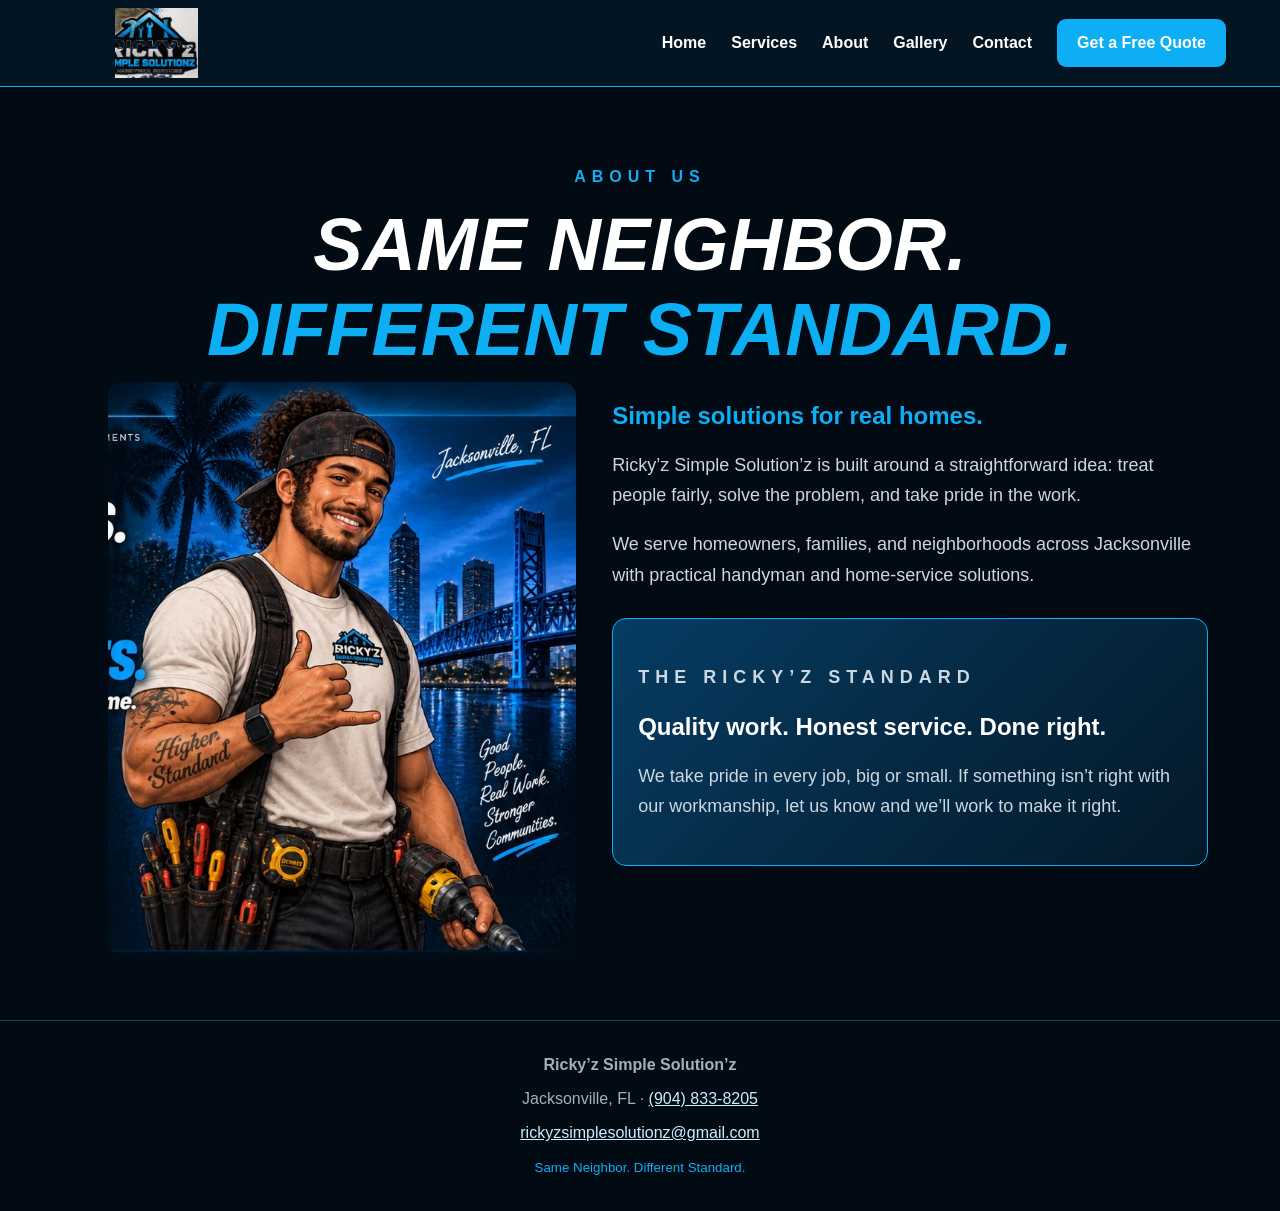
==== about.html @ 9a0c66f5 "Add files via upload" ====
<!doctype html><html lang="en"><head><meta charset="utf-8"><meta name="viewport" content="width=device-width,initial-scale=1"><title>About | Ricky’z Simple Solution’z</title><link rel="stylesheet" href="styles.css"></head><body><header>
<a class="brand" href="index.html"><img src="approved-logo.png" alt="Ricky’z Simple Solution’z"></a>
<button class="menu" aria-label="Open menu" aria-expanded="false">☰</button>
<nav><a href="index.html">Home</a><a href="services.html">Services</a><a href="about.html">About</a><a href="gallery.html">Gallery</a><a href="contact.html">Contact</a><a class="navquote" href="contact.html">Get a Free Quote</a></nav>
</header><main class="inner"><p class="eyebrow">ABOUT US</p><h1>SAME NEIGHBOR.<br><em>DIFFERENT STANDARD.</em></h1><div class="aboutgrid"><img src="ricky-jacksonville.jpg" alt="Ricky’z Simple Solution’z"><div><h2>Simple solutions for real homes.</h2><p>Ricky’z Simple Solution’z is built around a straightforward idea: treat people fairly, solve the problem, and take pride in the work.</p><p>We serve homeowners, families, and neighborhoods across Jacksonville with practical handyman and home-service solutions.</p><div class="standard"><p class="eyebrow left">THE RICKY’Z STANDARD</p><h2>Quality work. Honest service. Done right.</h2><p>We take pride in every job, big or small. If something isn’t right with our workmanship, let us know and we’ll work to make it right.</p></div></div></div></main><footer><strong>Ricky’z Simple Solution’z</strong><p>Jacksonville, FL · <a href="tel:+19048338205">(904) 833-8205</a></p><p><a href="mailto:rickyzsimplesolutionz@gmail.com">rickyzsimplesolutionz@gmail.com</a></p><small>Same Neighbor. Different Standard.</small></footer><script src="script.js"></script></body></html>
---- styles.css ----
*{box-sizing:border-box}html{background:#020b13}body{margin:0;background:#020b13;color:#fff;font-family:Arial,Helvetica,sans-serif;overflow-x:hidden}a{color:inherit}header{min-height:86px;display:flex;align-items:center;padding:8px clamp(16px,5vw,54px);background:#031523;border-bottom:1px solid #0daef3;position:sticky;top:0;z-index:50}.brand img{display:block;width:205px;max-height:70px;object-fit:contain}.menu{display:none;margin-left:auto;border:0;background:none;color:#0daef3;font-size:31px}nav{margin-left:auto;display:flex;align-items:center;gap:25px}nav a{text-decoration:none;font-weight:700}.navquote,.primary{background:#0daef3;color:#fff;padding:15px 20px;border-radius:9px;text-decoration:none;font-weight:900}.hero{max-width:1180px;margin:auto;display:grid;grid-template-columns:48% 52%;background:radial-gradient(circle at 78% 35%,#074267,#020b13 67%)}.copy{padding:55px 0 45px 42px}.overline{letter-spacing:3px;font-size:12px}.copy h1{font-size:clamp(52px,6vw,78px);line-height:.88;margin:17px 0;font-style:italic}.copy h1 em,.inner h1 em{color:#0daef3;font-style:italic}.copy h2{font-size:28px;font-style:italic;border-bottom:5px solid #0daef3;display:inline-block;padding-bottom:8px}.copy>p:not(.overline){color:#cbd8e1;font-size:18px;line-height:1.55}.buttons{display:grid;gap:12px;max-width:350px;margin-top:25px}.outline{border:2px solid #fff;padding:15px 20px;border-radius:9px;text-decoration:none;font-weight:900}.ricky{min-height:650px;overflow:hidden}.ricky img{width:100%;height:100%;object-fit:cover;object-position:center}.trust{max-width:1180px;margin:auto;display:grid;grid-template-columns:repeat(4,1fr);border-block:1px solid #0daef3}.trust div{text-align:center;padding:24px;color:#0daef3;border-right:1px solid #35505e;font-size:24px}.trust div:last-child{border:0}.trust b{display:block;color:#fff;font-size:13px;margin-top:8px}.homeintro,.inner{max-width:1120px;margin:auto;padding:65px 28px}.homeintro{text-align:center}.homeintro h2{font-size:42px}.homeintro>p:not(.eyebrow),.lead{color:#cbd8e1;line-height:1.65;font-size:18px}.eyebrow{color:#0daef3;text-align:center;letter-spacing:6px;font-weight:800}.left{text-align:left}.quick{display:flex;justify-content:center;gap:14px;flex-wrap:wrap;margin-top:28px}.quick a{border:1px solid #0daef3;border-radius:9px;padding:16px 20px;text-decoration:none;font-weight:800}.inner>h1{font-size:clamp(48px,7vw,74px);text-align:center;font-style:italic;margin:10px 0}.lead{max-width:760px;margin:0 auto 40px;text-align:center}.service-list{display:grid;gap:20px}.service-list article{display:grid;grid-template-columns:260px 1fr;background:#061b2c;border:1px solid #164d6b;border-radius:14px;overflow:hidden}.service-list img{width:100%;height:190px;object-fit:cover}.service-list article div{padding:25px}.service-list h2{color:#0daef3;margin-top:0}.service-list p{color:#cbd8e1;line-height:1.6}.service-list a{color:#0daef3;font-weight:800}.aboutgrid{display:grid;grid-template-columns:44% 56%;gap:36px;align-items:start}.aboutgrid>img{width:100%;border-radius:14px}.aboutgrid p{color:#cbd8e1;font-size:18px;line-height:1.7}.aboutgrid h2{color:#0daef3}.standard{margin-top:28px;padding:25px;background:linear-gradient(135deg,#063c63,#041827);border:1px solid #0daef3;border-radius:14px}.standard h2{color:#fff}.center{text-align:center}.placeholder{margin:30px auto 40px;max-width:760px;min-height:280px;display:grid;place-content:center;border:2px dashed #15577a;border-radius:14px;color:#0daef3;font-size:30px;font-weight:900}.placeholder span{color:#aebfca;font-size:16px;font-weight:400;margin-top:10px}.contactbox{display:grid;gap:14px;max-width:540px;margin:30px auto}.contactbox a{padding:19px;background:#061b2c;border:1px solid #0daef3;border-radius:10px;text-decoration:none;font-weight:900;font-size:18px}footer{text-align:center;padding:35px 20px;border-top:1px solid #17445c;color:#9fb2bf}footer a{color:#ccefff}footer small{color:#0daef3}
@media(max-width:760px){header{min-height:76px;padding:7px 15px}.brand img{width:165px;max-height:60px}.menu{display:block}nav{display:none;position:absolute;top:76px;left:0;right:0;margin:0;padding:12px 18px 20px;background:#031523;flex-direction:column;align-items:stretch;gap:0}nav.open{display:flex}nav a{padding:14px 8px;border-bottom:1px solid #153b50}.navquote{text-align:center;margin-top:10px}.hero{display:flex;flex-direction:column}.copy{padding:38px 20px 20px}.overline{font-size:11px;letter-spacing:2px}.copy h1{font-size:clamp(48px,14vw,66px)}.copy h2{font-size:24px}.copy>p:not(.overline){font-size:16px}.buttons{max-width:none}.ricky{min-height:0;height:500px}.ricky img{object-position:55% center}.trust{grid-template-columns:1fr 1fr}.trust div:nth-child(2){border-right:0}.trust div{border-bottom:1px solid #35505e}.homeintro,.inner{padding:48px 18px}.homeintro h2{font-size:34px}.eyebrow{letter-spacing:4px}.service-list article{grid-template-columns:1fr}.service-list img{height:190px}.service-list article div{padding:20px}.aboutgrid{grid-template-columns:1fr}.aboutgrid>img{max-height:470px;object-fit:cover;object-position:55% center}.inner>h1{font-size:clamp(43px,12vw,60px)}}
.portfolio-section{margin:48px 0 70px;text-align:left}.portfolio-copy{max-width:820px;margin:0 0 24px}.portfolio-copy>span{color:#0daef3;font-weight:900;letter-spacing:3px;font-size:12px}.portfolio-copy h2{font-size:clamp(30px,5vw,46px);margin:8px 0 10px}.portfolio-copy p{color:#cbd8e1;line-height:1.65;font-size:17px}.gallery-grid{display:grid;grid-template-columns:repeat(3,1fr);gap:16px}.gallery-grid figure{margin:0;background:#061b2c;border:1px solid #164d6b;border-radius:14px;overflow:hidden}.gallery-grid img{width:100%;height:320px;object-fit:cover;display:block}.gallery-grid figcaption{padding:14px 16px;color:#e9f6fd;font-weight:800}.tags{display:flex;flex-wrap:wrap;gap:9px;margin-top:18px}.tags b{border:1px solid #0daef3;color:#ccefff;border-radius:999px;padding:8px 12px;font-size:12px}.gallery-cta{text-align:center;margin:65px auto 20px;padding:36px 22px;background:linear-gradient(135deg,#063c63,#041827);border:1px solid #0daef3;border-radius:14px}.gallery-cta h2{font-size:30px;margin-top:0}.gallery-cta p{color:#cbd8e1;margin-bottom:28px}@media(max-width:760px){.gallery-grid{grid-template-columns:1fr 1fr;gap:10px}.gallery-grid img{height:220px}.gallery-grid figcaption{font-size:13px;padding:11px}.portfolio-section{margin:36px 0 55px}}@media(max-width:430px){.gallery-grid{grid-template-columns:1fr}.gallery-grid img{height:290px}}
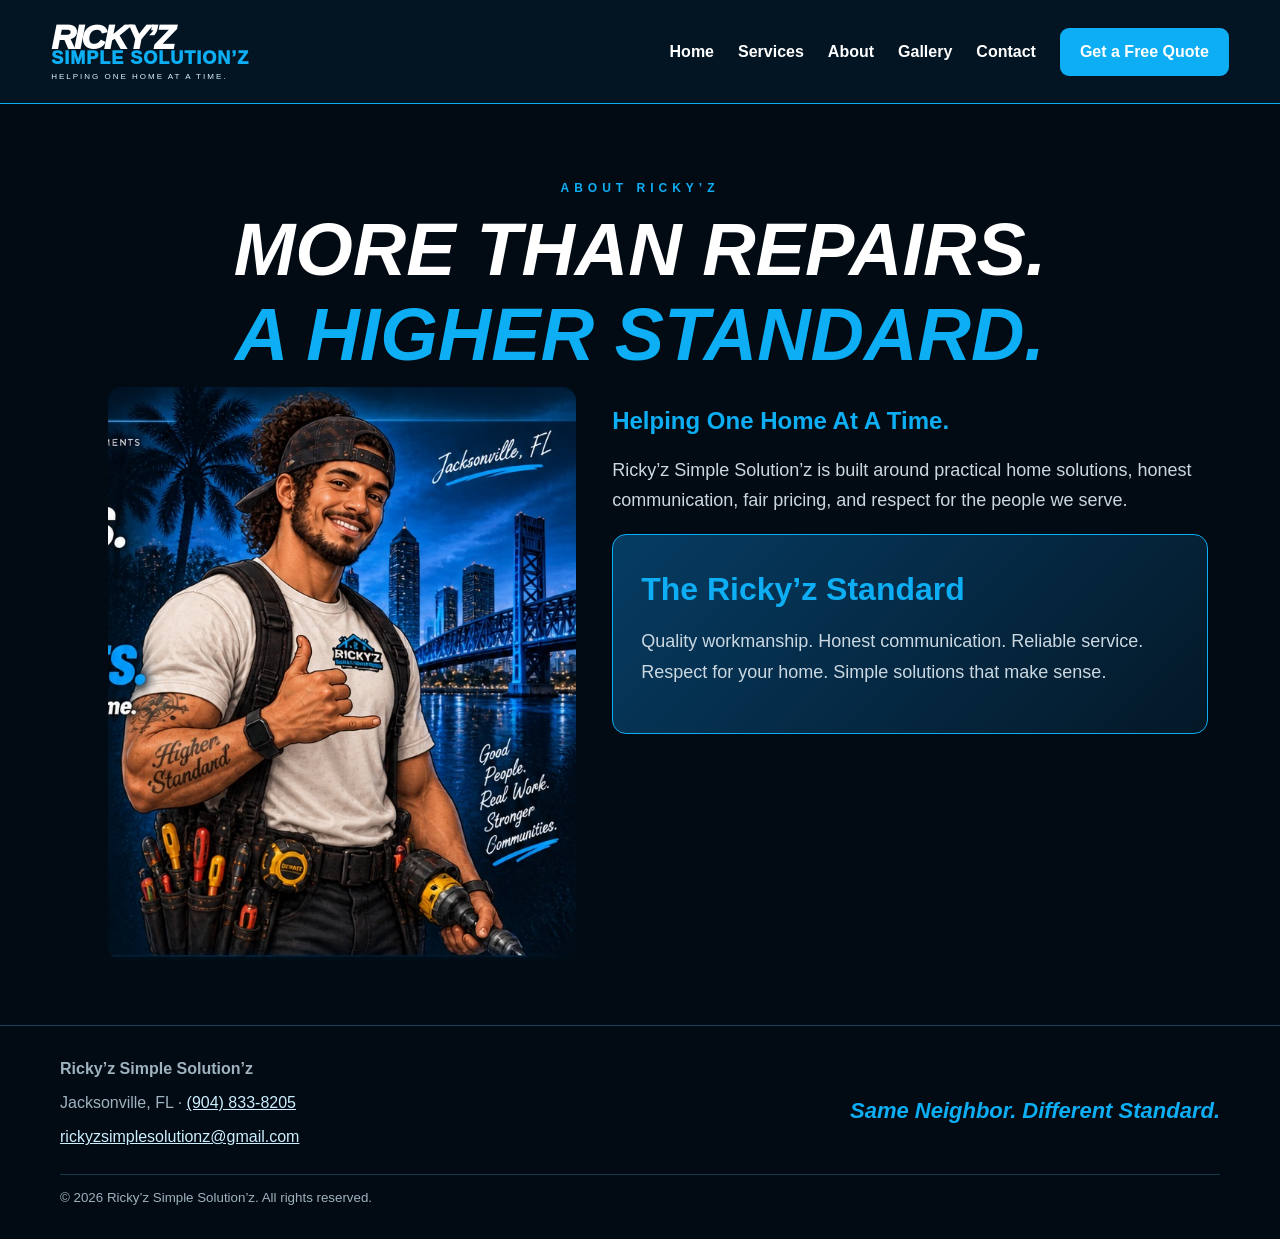
==== commit c0c87d9c: "Add files via upload" ====
--- a/about.html
+++ b/about.html
@@ -1,5 +1,17 @@
-<!doctype html><html lang="en"><head><meta charset="utf-8"><meta name="viewport" content="width=device-width,initial-scale=1"><title>About | Ricky’z Simple Solution’z</title><link rel="stylesheet" href="styles.css"></head><body><header>
-<a class="brand" href="index.html"><img src="approved-logo.png" alt="Ricky’z Simple Solution’z"></a>
-<button class="menu" aria-label="Open menu" aria-expanded="false">☰</button>
-<nav><a href="index.html">Home</a><a href="services.html">Services</a><a href="about.html">About</a><a href="gallery.html">Gallery</a><a href="contact.html">Contact</a><a class="navquote" href="contact.html">Get a Free Quote</a></nav>
-</header><main class="inner"><p class="eyebrow">ABOUT US</p><h1>SAME NEIGHBOR.<br><em>DIFFERENT STANDARD.</em></h1><div class="aboutgrid"><img src="ricky-jacksonville.jpg" alt="Ricky’z Simple Solution’z"><div><h2>Simple solutions for real homes.</h2><p>Ricky’z Simple Solution’z is built around a straightforward idea: treat people fairly, solve the problem, and take pride in the work.</p><p>We serve homeowners, families, and neighborhoods across Jacksonville with practical handyman and home-service solutions.</p><div class="standard"><p class="eyebrow left">THE RICKY’Z STANDARD</p><h2>Quality work. Honest service. Done right.</h2><p>We take pride in every job, big or small. If something isn’t right with our workmanship, let us know and we’ll work to make it right.</p></div></div></div></main><footer><strong>Ricky’z Simple Solution’z</strong><p>Jacksonville, FL · <a href="tel:+19048338205">(904) 833-8205</a></p><p><a href="mailto:rickyzsimplesolutionz@gmail.com">rickyzsimplesolutionz@gmail.com</a></p><small>Same Neighbor. Different Standard.</small></footer><script src="script.js"></script></body></html>+<!doctype html><html lang="en"><head><meta charset="utf-8">
+<meta name="viewport" content="width=device-width,initial-scale=1,viewport-fit=cover">
+<title>About | Ricky’z Simple Solution’z</title><meta name="description" content="Ricky’z Simple Solution’z — Jacksonville handyman, repair, painting, improvement and home support services.">
+<link rel="stylesheet" href="styles.css"></head><body><header><a class="brand" href="index.html" aria-label="Ricky’z Simple Solution’z home">
+<span class="brand-main">RICKY’Z</span><span class="brand-sub">SIMPLE SOLUTION’Z</span>
+<span class="brand-tag">HELPING ONE HOME AT A TIME.</span></a><button class="menu" aria-label="Open menu" aria-expanded="false">☰</button>
+<nav><a href="index.html">Home</a><a href="services.html">Services</a><a href="about.html">About</a>
+<a href="gallery.html">Gallery</a><a href="contact.html">Contact</a>
+<a class="navquote" href="contact.html#quote">Get a Free Quote</a></nav></header>
+<main><section class="inner"><p class="eyebrow">ABOUT RICKY’Z</p><h1>MORE THAN REPAIRS.<br><em>A HIGHER STANDARD.</em></h1>
+<div class="aboutgrid"><img src="ricky-jacksonville.jpg" alt="Ricky’z Simple Solution’z">
+<div><h2>Helping One Home At A Time.</h2><p>Ricky’z Simple Solution’z is built around practical home solutions, honest communication, fair pricing, and respect for the people we serve.</p>
+<div class="standard"><h2>The Ricky’z Standard</h2><p>Quality workmanship. Honest communication. Reliable service. Respect for your home. Simple solutions that make sense.</p></div></div></div></section></main><footer><div class="footer-brand"><strong>Ricky’z Simple Solution’z</strong>
+<p>Jacksonville, FL · <a href="tel:+19048338205">(904) 833-8205</a></p>
+<p><a href="mailto:rickyzsimplesolutionz@gmail.com">rickyzsimplesolutionz@gmail.com</a></p></div>
+<div class="footer-motto">Same Neighbor. Different Standard.</div>
+<small>© 2026 Ricky’z Simple Solution’z. All rights reserved.</small></footer><script src="script.js"></script></body></html>
--- a/styles.css
+++ b/styles.css
@@ -1,3 +1,18 @@
-*{box-sizing:border-box}html{background:#020b13}body{margin:0;background:#020b13;color:#fff;font-family:Arial,Helvetica,sans-serif;overflow-x:hidden}a{color:inherit}header{min-height:86px;display:flex;align-items:center;padding:8px clamp(16px,5vw,54px);background:#031523;border-bottom:1px solid #0daef3;position:sticky;top:0;z-index:50}.brand img{display:block;width:205px;max-height:70px;object-fit:contain}.menu{display:none;margin-left:auto;border:0;background:none;color:#0daef3;font-size:31px}nav{margin-left:auto;display:flex;align-items:center;gap:25px}nav a{text-decoration:none;font-weight:700}.navquote,.primary{background:#0daef3;color:#fff;padding:15px 20px;border-radius:9px;text-decoration:none;font-weight:900}.hero{max-width:1180px;margin:auto;display:grid;grid-template-columns:48% 52%;background:radial-gradient(circle at 78% 35%,#074267,#020b13 67%)}.copy{padding:55px 0 45px 42px}.overline{letter-spacing:3px;font-size:12px}.copy h1{font-size:clamp(52px,6vw,78px);line-height:.88;margin:17px 0;font-style:italic}.copy h1 em,.inner h1 em{color:#0daef3;font-style:italic}.copy h2{font-size:28px;font-style:italic;border-bottom:5px solid #0daef3;display:inline-block;padding-bottom:8px}.copy>p:not(.overline){color:#cbd8e1;font-size:18px;line-height:1.55}.buttons{display:grid;gap:12px;max-width:350px;margin-top:25px}.outline{border:2px solid #fff;padding:15px 20px;border-radius:9px;text-decoration:none;font-weight:900}.ricky{min-height:650px;overflow:hidden}.ricky img{width:100%;height:100%;object-fit:cover;object-position:center}.trust{max-width:1180px;margin:auto;display:grid;grid-template-columns:repeat(4,1fr);border-block:1px solid #0daef3}.trust div{text-align:center;padding:24px;color:#0daef3;border-right:1px solid #35505e;font-size:24px}.trust div:last-child{border:0}.trust b{display:block;color:#fff;font-size:13px;margin-top:8px}.homeintro,.inner{max-width:1120px;margin:auto;padding:65px 28px}.homeintro{text-align:center}.homeintro h2{font-size:42px}.homeintro>p:not(.eyebrow),.lead{color:#cbd8e1;line-height:1.65;font-size:18px}.eyebrow{color:#0daef3;text-align:center;letter-spacing:6px;font-weight:800}.left{text-align:left}.quick{display:flex;justify-content:center;gap:14px;flex-wrap:wrap;margin-top:28px}.quick a{border:1px solid #0daef3;border-radius:9px;padding:16px 20px;text-decoration:none;font-weight:800}.inner>h1{font-size:clamp(48px,7vw,74px);text-align:center;font-style:italic;margin:10px 0}.lead{max-width:760px;margin:0 auto 40px;text-align:center}.service-list{display:grid;gap:20px}.service-list article{display:grid;grid-template-columns:260px 1fr;background:#061b2c;border:1px solid #164d6b;border-radius:14px;overflow:hidden}.service-list img{width:100%;height:190px;object-fit:cover}.service-list article div{padding:25px}.service-list h2{color:#0daef3;margin-top:0}.service-list p{color:#cbd8e1;line-height:1.6}.service-list a{color:#0daef3;font-weight:800}.aboutgrid{display:grid;grid-template-columns:44% 56%;gap:36px;align-items:start}.aboutgrid>img{width:100%;border-radius:14px}.aboutgrid p{color:#cbd8e1;font-size:18px;line-height:1.7}.aboutgrid h2{color:#0daef3}.standard{margin-top:28px;padding:25px;background:linear-gradient(135deg,#063c63,#041827);border:1px solid #0daef3;border-radius:14px}.standard h2{color:#fff}.center{text-align:center}.placeholder{margin:30px auto 40px;max-width:760px;min-height:280px;display:grid;place-content:center;border:2px dashed #15577a;border-radius:14px;color:#0daef3;font-size:30px;font-weight:900}.placeholder span{color:#aebfca;font-size:16px;font-weight:400;margin-top:10px}.contactbox{display:grid;gap:14px;max-width:540px;margin:30px auto}.contactbox a{padding:19px;background:#061b2c;border:1px solid #0daef3;border-radius:10px;text-decoration:none;font-weight:900;font-size:18px}footer{text-align:center;padding:35px 20px;border-top:1px solid #17445c;color:#9fb2bf}footer a{color:#ccefff}footer small{color:#0daef3}
-@media(max-width:760px){header{min-height:76px;padding:7px 15px}.brand img{width:165px;max-height:60px}.menu{display:block}nav{display:none;position:absolute;top:76px;left:0;right:0;margin:0;padding:12px 18px 20px;background:#031523;flex-direction:column;align-items:stretch;gap:0}nav.open{display:flex}nav a{padding:14px 8px;border-bottom:1px solid #153b50}.navquote{text-align:center;margin-top:10px}.hero{display:flex;flex-direction:column}.copy{padding:38px 20px 20px}.overline{font-size:11px;letter-spacing:2px}.copy h1{font-size:clamp(48px,14vw,66px)}.copy h2{font-size:24px}.copy>p:not(.overline){font-size:16px}.buttons{max-width:none}.ricky{min-height:0;height:500px}.ricky img{object-position:55% center}.trust{grid-template-columns:1fr 1fr}.trust div:nth-child(2){border-right:0}.trust div{border-bottom:1px solid #35505e}.homeintro,.inner{padding:48px 18px}.homeintro h2{font-size:34px}.eyebrow{letter-spacing:4px}.service-list article{grid-template-columns:1fr}.service-list img{height:190px}.service-list article div{padding:20px}.aboutgrid{grid-template-columns:1fr}.aboutgrid>img{max-height:470px;object-fit:cover;object-position:55% center}.inner>h1{font-size:clamp(43px,12vw,60px)}}
-.portfolio-section{margin:48px 0 70px;text-align:left}.portfolio-copy{max-width:820px;margin:0 0 24px}.portfolio-copy>span{color:#0daef3;font-weight:900;letter-spacing:3px;font-size:12px}.portfolio-copy h2{font-size:clamp(30px,5vw,46px);margin:8px 0 10px}.portfolio-copy p{color:#cbd8e1;line-height:1.65;font-size:17px}.gallery-grid{display:grid;grid-template-columns:repeat(3,1fr);gap:16px}.gallery-grid figure{margin:0;background:#061b2c;border:1px solid #164d6b;border-radius:14px;overflow:hidden}.gallery-grid img{width:100%;height:320px;object-fit:cover;display:block}.gallery-grid figcaption{padding:14px 16px;color:#e9f6fd;font-weight:800}.tags{display:flex;flex-wrap:wrap;gap:9px;margin-top:18px}.tags b{border:1px solid #0daef3;color:#ccefff;border-radius:999px;padding:8px 12px;font-size:12px}.gallery-cta{text-align:center;margin:65px auto 20px;padding:36px 22px;background:linear-gradient(135deg,#063c63,#041827);border:1px solid #0daef3;border-radius:14px}.gallery-cta h2{font-size:30px;margin-top:0}.gallery-cta p{color:#cbd8e1;margin-bottom:28px}@media(max-width:760px){.gallery-grid{grid-template-columns:1fr 1fr;gap:10px}.gallery-grid img{height:220px}.gallery-grid figcaption{font-size:13px;padding:11px}.portfolio-section{margin:36px 0 55px}}@media(max-width:430px){.gallery-grid{grid-template-columns:1fr}.gallery-grid img{height:290px}}
+
+*{box-sizing:border-box}html{background:#020b13;scroll-behavior:smooth}body{margin:0;background:#020b13;color:#fff;font-family:Arial,Helvetica,sans-serif;overflow-x:hidden}a{color:inherit}
+header{min-height:104px;display:flex;align-items:center;padding:10px clamp(16px,4vw,52px);background:#031523;border-bottom:1px solid #0daef3;position:sticky;top:0;z-index:50}
+.brand{width:300px;line-height:.85;text-decoration:none;display:flex;flex-direction:column}.brand-main{font-size:34px;font-weight:1000;font-style:italic;letter-spacing:-2px}.brand-sub{color:#0daef3;font-size:18px;font-weight:1000;letter-spacing:1px}.brand-tag{font-size:8px;letter-spacing:2px;margin-top:7px;color:#d8f3ff}
+.menu{display:none;margin-left:auto;border:0;background:none;color:#0daef3;font-size:31px}nav{margin-left:auto;display:flex;align-items:center;gap:24px}nav a{text-decoration:none;font-weight:700}.navquote,.primary{background:#0daef3;color:#fff;padding:15px 20px;border-radius:9px;text-decoration:none;font-weight:900;border:0}.inline{display:inline-block}
+.hero{max-width:1240px;margin:auto;display:grid;grid-template-columns:48% 52%;background:radial-gradient(circle at 78% 35%,#074267,#020b13 67%)}.copy{padding:55px 0 45px 42px}.overline{letter-spacing:3px;font-size:12px}.copy h1{font-size:clamp(52px,6vw,78px);line-height:.88;margin:17px 0;font-style:italic}.copy h1 em,.inner h1 em{color:#0daef3;font-style:italic}.copy h2{font-size:28px;font-style:italic;border-bottom:5px solid #0daef3;display:inline-block;padding-bottom:8px}.copy>p:not(.overline){color:#cbd8e1;font-size:18px;line-height:1.55}.buttons{display:grid;gap:12px;max-width:350px;margin-top:25px}.outline{border:2px solid #fff;padding:15px 20px;border-radius:9px;text-decoration:none;font-weight:900}.ricky{min-height:650px;overflow:hidden}.ricky img{width:100%;height:100%;object-fit:cover;object-position:center}
+.trust{max-width:1240px;margin:auto;display:grid;grid-template-columns:repeat(4,1fr);border-block:1px solid #0daef3}.trust div{text-align:center;padding:22px 12px;color:#0daef3;border-right:1px solid #35505e}.trust div:last-child{border:0}.trust-icon{display:block;font-size:33px;font-weight:1000;letter-spacing:3px;white-space:nowrap}.stars{font-size:28px;letter-spacing:1px}.homes{font-size:29px;letter-spacing:0}.trust b{display:block;color:#fff;font-size:13px;margin-top:7px}.trust small{display:block;color:#b9cad5;margin-top:6px}
+.homeintro,.inner{max-width:1120px;margin:auto;padding:65px 28px}.homeintro{text-align:center}.homeintro h2{font-size:42px}.homeintro>p:not(.eyebrow),.lead{color:#cbd8e1;line-height:1.65;font-size:18px}.eyebrow{color:#0daef3;text-align:center;letter-spacing:5px;font-weight:900;font-size:12px}.left{text-align:left}.inner>h1{font-size:clamp(48px,7vw,74px);text-align:center;font-style:italic;margin:10px 0}.lead{max-width:760px;margin:0 auto 40px;text-align:center}
+.service-grid{display:grid;grid-template-columns:repeat(3,1fr);gap:16px;margin-top:30px;text-align:left}.service-card{background:#061b2c;border:1px solid #164d6b;border-radius:14px;overflow:hidden;text-decoration:none;transition:.2s transform,.2s border-color}.service-card:hover{transform:translateY(-3px);border-color:#0daef3}.service-card img{width:100%;height:210px;object-fit:cover;display:block}.service-card div{padding:18px}.service-card h3{margin:0 0 7px;font-size:20px}.service-card p{color:#cbd8e1;margin:0 0 12px;line-height:1.45}.service-card span{color:#0daef3;font-weight:900}
+.standard{padding:28px;background:linear-gradient(135deg,#063c63,#041827);border:1px solid #0daef3;border-radius:14px}.home-standard{max-width:1064px;margin:0 auto 70px}.standard h2{font-size:32px;margin:8px 0}.standard p{color:#cbd8e1;line-height:1.6}
+.crumb{color:#91aabb}.crumb a{color:#0daef3}.detail-head{display:grid;grid-template-columns:1fr 1fr;gap:35px;align-items:center}.detail-head h1{text-align:left;font-size:clamp(42px,6vw,66px);margin:5px 0}.detail-head h2{color:#0daef3}.leftlead{text-align:left;margin:0 0 20px}.detail-cover{width:100%;height:440px;object-fit:cover;border-radius:16px;border:1px solid #164d6b}.checklist{list-style:none;padding:0;display:grid;gap:12px}.checklist li{color:#d8e6ef;font-weight:700}.checklist li::first-letter{color:#0daef3}.work{margin-top:65px}.work h2{font-size:38px}.project-grid{display:grid;grid-template-columns:repeat(2,1fr);gap:16px}.project-grid figure{margin:0}.project-grid img{width:100%;height:390px;object-fit:cover;border-radius:14px;border:1px solid #164d6b}
+.quote-cta{text-align:center;margin:65px auto 10px;padding:36px 22px;background:linear-gradient(135deg,#063c63,#041827);border:1px solid #0daef3;border-radius:14px}.quote-cta h2{font-size:30px;margin-top:0}.quote-cta p{color:#cbd8e1;margin-bottom:28px}
+.aboutgrid{display:grid;grid-template-columns:44% 56%;gap:36px;align-items:start}.aboutgrid>img{width:100%;border-radius:14px}.aboutgrid p{color:#cbd8e1;font-size:18px;line-height:1.7}.aboutgrid h2{color:#0daef3}
+.gallery-grid{display:grid;grid-template-columns:repeat(3,1fr);gap:16px}.gallery-grid figure{margin:0;background:#061b2c;border:1px solid #164d6b;border-radius:14px;overflow:hidden}.gallery-grid img{width:100%;height:320px;object-fit:cover;display:block}.gallery-grid figcaption{padding:14px 16px;color:#e9f6fd;font-weight:800}
+.contact{max-width:780px}.quote-form{display:grid;gap:15px;background:#061b2c;border:1px solid #164d6b;padding:26px;border-radius:14px}.quote-form label{display:grid;gap:7px;font-weight:800}.quote-form input,.quote-form select,.quote-form textarea{width:100%;border:1px solid #38627a;background:#fff;color:#111;padding:14px;border-radius:8px;font:inherit}.formbutton{font-size:17px;cursor:pointer}.form-note{color:#9fb2bf;text-align:center;font-size:12px}.contactbox{display:grid;gap:14px;margin:25px auto}.contactbox a{padding:19px;background:#061b2c;border:1px solid #0daef3;border-radius:10px;text-decoration:none;font-weight:900}
+footer{padding:34px clamp(20px,5vw,60px);border-top:1px solid #17445c;color:#9fb2bf;display:grid;grid-template-columns:1fr auto;gap:12px;align-items:center}footer a{color:#ccefff}.footer-motto{color:#0daef3;font-size:22px;font-style:italic;font-weight:800}footer small{grid-column:1/-1;border-top:1px solid #16394d;padding-top:15px}
+@media(max-width:800px){header{min-height:82px;padding:8px 15px}.brand{width:220px}.brand-main{font-size:27px}.brand-sub{font-size:14px}.brand-tag{font-size:6px}.menu{display:block}nav{display:none;position:absolute;top:82px;left:0;right:0;margin:0;padding:12px 18px 20px;background:#031523;flex-direction:column;align-items:stretch;gap:0}nav.open{display:flex}nav a{padding:14px 8px;border-bottom:1px solid #153b50}.navquote{text-align:center;margin-top:10px}.hero{display:flex;flex-direction:column}.copy{padding:38px 20px 20px}.copy h1{font-size:clamp(45px,13vw,64px)}.copy h2{font-size:23px}.copy>p:not(.overline){font-size:16px}.buttons{max-width:none}.ricky{height:500px;min-height:0}.ricky img{object-position:55% center}.trust{grid-template-columns:1fr 1fr}.trust div:nth-child(2){border-right:0}.trust div{border-bottom:1px solid #35505e}.homeintro,.inner{padding:48px 18px}.homeintro h2{font-size:34px}.service-grid{grid-template-columns:1fr 1fr;gap:10px}.service-card img{height:175px}.detail-head{grid-template-columns:1fr}.detail-cover{height:380px}.project-grid{grid-template-columns:1fr}.project-grid img{height:360px}.aboutgrid{grid-template-columns:1fr}.gallery-grid{grid-template-columns:1fr 1fr;gap:10px}.gallery-grid img{height:220px}footer{grid-template-columns:1fr}.footer-motto{font-size:18px}}
+@media(max-width:460px){.service-grid,.gallery-grid{grid-template-columns:1fr}.service-card img,.gallery-grid img{height:250px}.trust-icon{font-size:28px}.stars{font-size:23px}.homes{font-size:24px}.ricky{height:470px}}
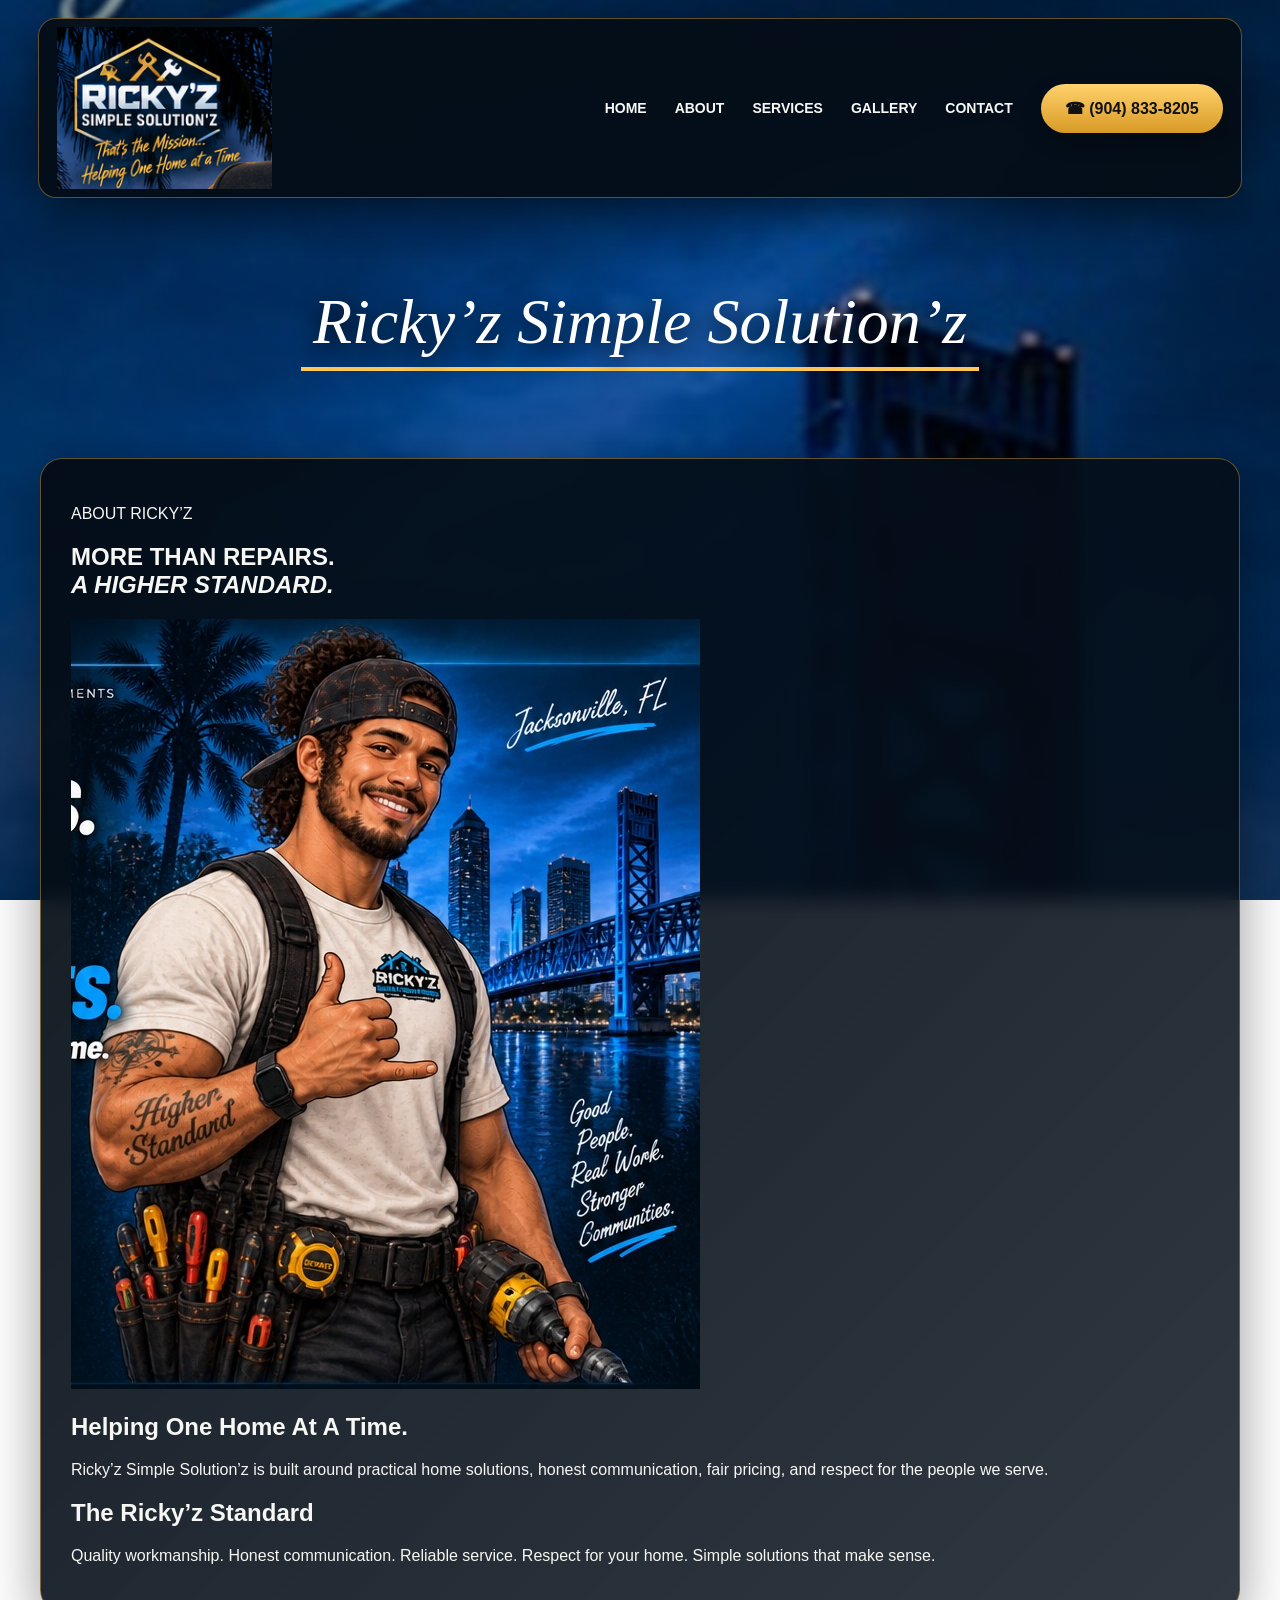
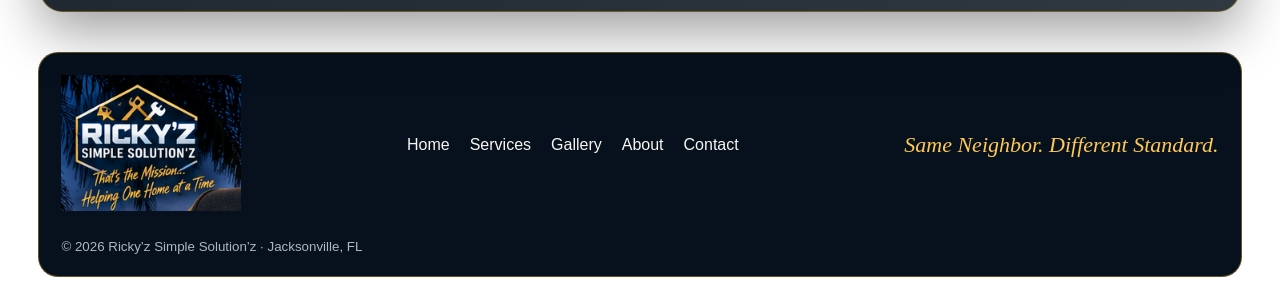
==== commit 567d2347: "Add files via upload" ====
--- a/about.html
+++ b/about.html
@@ -1,17 +1,4 @@
-<!doctype html><html lang="en"><head><meta charset="utf-8">
-<meta name="viewport" content="width=device-width,initial-scale=1,viewport-fit=cover">
-<title>About | Ricky’z Simple Solution’z</title><meta name="description" content="Ricky’z Simple Solution’z — Jacksonville handyman, repair, painting, improvement and home support services.">
-<link rel="stylesheet" href="styles.css"></head><body><header><a class="brand" href="index.html" aria-label="Ricky’z Simple Solution’z home">
-<span class="brand-main">RICKY’Z</span><span class="brand-sub">SIMPLE SOLUTION’Z</span>
-<span class="brand-tag">HELPING ONE HOME AT A TIME.</span></a><button class="menu" aria-label="Open menu" aria-expanded="false">☰</button>
-<nav><a href="index.html">Home</a><a href="services.html">Services</a><a href="about.html">About</a>
-<a href="gallery.html">Gallery</a><a href="contact.html">Contact</a>
-<a class="navquote" href="contact.html#quote">Get a Free Quote</a></nav></header>
-<main><section class="inner"><p class="eyebrow">ABOUT RICKY’Z</p><h1>MORE THAN REPAIRS.<br><em>A HIGHER STANDARD.</em></h1>
+<!doctype html><html><head><meta charset="utf-8"><meta name="viewport" content="width=device-width,initial-scale=1"><title>About | Ricky’z Simple Solution’z</title><link rel="stylesheet" href="styles.css"></head><body class="v12"><div class="fixed-city"></div><header class="v12-nav"><a class="v12-logo" href="index.html"><img src="logo-v12.png" alt="Ricky’z Simple Solution’z"></a><button class="menu" aria-label="Open menu" aria-expanded="false">☰</button><nav><a href="index.html">HOME</a><a href="about.html">ABOUT</a><a href="services.html">SERVICES</a><a href="gallery.html">GALLERY</a><a href="contact.html">CONTACT</a></nav><a class="phone-pill" href="tel:+19048338205">☎ (904) 833-8205</a></header><div class="background-gap"><span>Ricky’z Simple Solution’z</span></div><div class="glass page-shell"><main><section class="inner"><p class="eyebrow">ABOUT RICKY’Z</p><h1>MORE THAN REPAIRS.<br><em>A HIGHER STANDARD.</em></h1>
 <div class="aboutgrid"><img src="ricky-jacksonville.jpg" alt="Ricky’z Simple Solution’z">
 <div><h2>Helping One Home At A Time.</h2><p>Ricky’z Simple Solution’z is built around practical home solutions, honest communication, fair pricing, and respect for the people we serve.</p>
-<div class="standard"><h2>The Ricky’z Standard</h2><p>Quality workmanship. Honest communication. Reliable service. Respect for your home. Simple solutions that make sense.</p></div></div></div></section></main><footer><div class="footer-brand"><strong>Ricky’z Simple Solution’z</strong>
-<p>Jacksonville, FL · <a href="tel:+19048338205">(904) 833-8205</a></p>
-<p><a href="mailto:rickyzsimplesolutionz@gmail.com">rickyzsimplesolutionz@gmail.com</a></p></div>
-<div class="footer-motto">Same Neighbor. Different Standard.</div>
-<small>© 2026 Ricky’z Simple Solution’z. All rights reserved.</small></footer><script src="script.js"></script></body></html>+<div class="standard"><h2>The Ricky’z Standard</h2><p>Quality workmanship. Honest communication. Reliable service. Respect for your home. Simple solutions that make sense.</p></div></div></div></section></main></div><footer class="v12-footer"><div><img src="logo-v12.png" alt="Ricky’z Simple Solution’z"></div><nav><a href="index.html">Home</a><a href="services.html">Services</a><a href="gallery.html">Gallery</a><a href="about.html">About</a><a href="contact.html">Contact</a></nav><div class="footer-tag">Same Neighbor. Different Standard.</div><small>© 2026 Ricky’z Simple Solution’z · Jacksonville, FL</small></footer><script src="script.js"></script></body></html>
--- a/styles.css
+++ b/styles.css
@@ -1,18 +1 @@
-
-*{box-sizing:border-box}html{background:#020b13;scroll-behavior:smooth}body{margin:0;background:#020b13;color:#fff;font-family:Arial,Helvetica,sans-serif;overflow-x:hidden}a{color:inherit}
-header{min-height:104px;display:flex;align-items:center;padding:10px clamp(16px,4vw,52px);background:#031523;border-bottom:1px solid #0daef3;position:sticky;top:0;z-index:50}
-.brand{width:300px;line-height:.85;text-decoration:none;display:flex;flex-direction:column}.brand-main{font-size:34px;font-weight:1000;font-style:italic;letter-spacing:-2px}.brand-sub{color:#0daef3;font-size:18px;font-weight:1000;letter-spacing:1px}.brand-tag{font-size:8px;letter-spacing:2px;margin-top:7px;color:#d8f3ff}
-.menu{display:none;margin-left:auto;border:0;background:none;color:#0daef3;font-size:31px}nav{margin-left:auto;display:flex;align-items:center;gap:24px}nav a{text-decoration:none;font-weight:700}.navquote,.primary{background:#0daef3;color:#fff;padding:15px 20px;border-radius:9px;text-decoration:none;font-weight:900;border:0}.inline{display:inline-block}
-.hero{max-width:1240px;margin:auto;display:grid;grid-template-columns:48% 52%;background:radial-gradient(circle at 78% 35%,#074267,#020b13 67%)}.copy{padding:55px 0 45px 42px}.overline{letter-spacing:3px;font-size:12px}.copy h1{font-size:clamp(52px,6vw,78px);line-height:.88;margin:17px 0;font-style:italic}.copy h1 em,.inner h1 em{color:#0daef3;font-style:italic}.copy h2{font-size:28px;font-style:italic;border-bottom:5px solid #0daef3;display:inline-block;padding-bottom:8px}.copy>p:not(.overline){color:#cbd8e1;font-size:18px;line-height:1.55}.buttons{display:grid;gap:12px;max-width:350px;margin-top:25px}.outline{border:2px solid #fff;padding:15px 20px;border-radius:9px;text-decoration:none;font-weight:900}.ricky{min-height:650px;overflow:hidden}.ricky img{width:100%;height:100%;object-fit:cover;object-position:center}
-.trust{max-width:1240px;margin:auto;display:grid;grid-template-columns:repeat(4,1fr);border-block:1px solid #0daef3}.trust div{text-align:center;padding:22px 12px;color:#0daef3;border-right:1px solid #35505e}.trust div:last-child{border:0}.trust-icon{display:block;font-size:33px;font-weight:1000;letter-spacing:3px;white-space:nowrap}.stars{font-size:28px;letter-spacing:1px}.homes{font-size:29px;letter-spacing:0}.trust b{display:block;color:#fff;font-size:13px;margin-top:7px}.trust small{display:block;color:#b9cad5;margin-top:6px}
-.homeintro,.inner{max-width:1120px;margin:auto;padding:65px 28px}.homeintro{text-align:center}.homeintro h2{font-size:42px}.homeintro>p:not(.eyebrow),.lead{color:#cbd8e1;line-height:1.65;font-size:18px}.eyebrow{color:#0daef3;text-align:center;letter-spacing:5px;font-weight:900;font-size:12px}.left{text-align:left}.inner>h1{font-size:clamp(48px,7vw,74px);text-align:center;font-style:italic;margin:10px 0}.lead{max-width:760px;margin:0 auto 40px;text-align:center}
-.service-grid{display:grid;grid-template-columns:repeat(3,1fr);gap:16px;margin-top:30px;text-align:left}.service-card{background:#061b2c;border:1px solid #164d6b;border-radius:14px;overflow:hidden;text-decoration:none;transition:.2s transform,.2s border-color}.service-card:hover{transform:translateY(-3px);border-color:#0daef3}.service-card img{width:100%;height:210px;object-fit:cover;display:block}.service-card div{padding:18px}.service-card h3{margin:0 0 7px;font-size:20px}.service-card p{color:#cbd8e1;margin:0 0 12px;line-height:1.45}.service-card span{color:#0daef3;font-weight:900}
-.standard{padding:28px;background:linear-gradient(135deg,#063c63,#041827);border:1px solid #0daef3;border-radius:14px}.home-standard{max-width:1064px;margin:0 auto 70px}.standard h2{font-size:32px;margin:8px 0}.standard p{color:#cbd8e1;line-height:1.6}
-.crumb{color:#91aabb}.crumb a{color:#0daef3}.detail-head{display:grid;grid-template-columns:1fr 1fr;gap:35px;align-items:center}.detail-head h1{text-align:left;font-size:clamp(42px,6vw,66px);margin:5px 0}.detail-head h2{color:#0daef3}.leftlead{text-align:left;margin:0 0 20px}.detail-cover{width:100%;height:440px;object-fit:cover;border-radius:16px;border:1px solid #164d6b}.checklist{list-style:none;padding:0;display:grid;gap:12px}.checklist li{color:#d8e6ef;font-weight:700}.checklist li::first-letter{color:#0daef3}.work{margin-top:65px}.work h2{font-size:38px}.project-grid{display:grid;grid-template-columns:repeat(2,1fr);gap:16px}.project-grid figure{margin:0}.project-grid img{width:100%;height:390px;object-fit:cover;border-radius:14px;border:1px solid #164d6b}
-.quote-cta{text-align:center;margin:65px auto 10px;padding:36px 22px;background:linear-gradient(135deg,#063c63,#041827);border:1px solid #0daef3;border-radius:14px}.quote-cta h2{font-size:30px;margin-top:0}.quote-cta p{color:#cbd8e1;margin-bottom:28px}
-.aboutgrid{display:grid;grid-template-columns:44% 56%;gap:36px;align-items:start}.aboutgrid>img{width:100%;border-radius:14px}.aboutgrid p{color:#cbd8e1;font-size:18px;line-height:1.7}.aboutgrid h2{color:#0daef3}
-.gallery-grid{display:grid;grid-template-columns:repeat(3,1fr);gap:16px}.gallery-grid figure{margin:0;background:#061b2c;border:1px solid #164d6b;border-radius:14px;overflow:hidden}.gallery-grid img{width:100%;height:320px;object-fit:cover;display:block}.gallery-grid figcaption{padding:14px 16px;color:#e9f6fd;font-weight:800}
-.contact{max-width:780px}.quote-form{display:grid;gap:15px;background:#061b2c;border:1px solid #164d6b;padding:26px;border-radius:14px}.quote-form label{display:grid;gap:7px;font-weight:800}.quote-form input,.quote-form select,.quote-form textarea{width:100%;border:1px solid #38627a;background:#fff;color:#111;padding:14px;border-radius:8px;font:inherit}.formbutton{font-size:17px;cursor:pointer}.form-note{color:#9fb2bf;text-align:center;font-size:12px}.contactbox{display:grid;gap:14px;margin:25px auto}.contactbox a{padding:19px;background:#061b2c;border:1px solid #0daef3;border-radius:10px;text-decoration:none;font-weight:900}
-footer{padding:34px clamp(20px,5vw,60px);border-top:1px solid #17445c;color:#9fb2bf;display:grid;grid-template-columns:1fr auto;gap:12px;align-items:center}footer a{color:#ccefff}.footer-motto{color:#0daef3;font-size:22px;font-style:italic;font-weight:800}footer small{grid-column:1/-1;border-top:1px solid #16394d;padding-top:15px}
-@media(max-width:800px){header{min-height:82px;padding:8px 15px}.brand{width:220px}.brand-main{font-size:27px}.brand-sub{font-size:14px}.brand-tag{font-size:6px}.menu{display:block}nav{display:none;position:absolute;top:82px;left:0;right:0;margin:0;padding:12px 18px 20px;background:#031523;flex-direction:column;align-items:stretch;gap:0}nav.open{display:flex}nav a{padding:14px 8px;border-bottom:1px solid #153b50}.navquote{text-align:center;margin-top:10px}.hero{display:flex;flex-direction:column}.copy{padding:38px 20px 20px}.copy h1{font-size:clamp(45px,13vw,64px)}.copy h2{font-size:23px}.copy>p:not(.overline){font-size:16px}.buttons{max-width:none}.ricky{height:500px;min-height:0}.ricky img{object-position:55% center}.trust{grid-template-columns:1fr 1fr}.trust div:nth-child(2){border-right:0}.trust div{border-bottom:1px solid #35505e}.homeintro,.inner{padding:48px 18px}.homeintro h2{font-size:34px}.service-grid{grid-template-columns:1fr 1fr;gap:10px}.service-card img{height:175px}.detail-head{grid-template-columns:1fr}.detail-cover{height:380px}.project-grid{grid-template-columns:1fr}.project-grid img{height:360px}.aboutgrid{grid-template-columns:1fr}.gallery-grid{grid-template-columns:1fr 1fr;gap:10px}.gallery-grid img{height:220px}footer{grid-template-columns:1fr}.footer-motto{font-size:18px}}
-@media(max-width:460px){.service-grid,.gallery-grid{grid-template-columns:1fr}.service-card img,.gallery-grid img{height:250px}.trust-icon{font-size:28px}.stars{font-size:23px}.homes{font-size:24px}.ricky{height:470px}}
+ :root{--panel:rgba(5,13,23,.91);--gold:#e7ad37;--gold2:#ffc857;--white:#f7f7f4;--muted:#c6ccd4;--line:rgba(231,173,55,.42)}*{box-sizing:border-box}html{scroll-behavior:smooth}body{margin:0;background:#07111c;color:var(--white);font-family:Arial,Helvetica,sans-serif}body.v12{background:transparent}.fixed-city{position:fixed;inset:0;z-index:-3;background:linear-gradient(rgba(2,8,15,.22),rgba(2,8,15,.42)),url("jacksonville-bg-v12.jpg") center/cover no-repeat}.fixed-city:after{content:"";position:absolute;inset:0;background:radial-gradient(circle at 50% 35%,transparent 0 25%,rgba(0,0,0,.36) 88%)}a{color:inherit;text-decoration:none}.v12-nav{position:sticky;top:0;z-index:50;margin:18px auto 0;width:min(1420px,94%);min-height:84px;padding:8px 18px;display:flex;align-items:center;gap:28px;background:rgba(5,13,23,.94);border:1px solid var(--line);border-radius:18px;box-shadow:0 15px 40px #0007;backdrop-filter:blur(14px)}.v12-logo img{width:215px;display:block}.v12-nav nav{display:flex;gap:28px;align-items:center;margin-left:auto}.v12-nav nav a{font-weight:800;font-size:14px}.v12-nav nav a:hover{color:var(--gold2)}.phone-pill,.gold-btn{background:linear-gradient(180deg,#ffd26c,#d89a26);color:#111!important;border-radius:999px;padding:15px 24px;font-weight:900;box-shadow:0 8px 20px #0005}.phone-pill{white-space:nowrap}.menu{display:none;background:none;border:0;color:#fff;font-size:28px}main{width:min(1420px,94%);margin:24px auto 0}.glass{background:linear-gradient(135deg,rgba(4,12,21,.95),rgba(6,16,27,.83));border:1px solid var(--line);border-radius:22px;box-shadow:0 18px 55px #0006;backdrop-filter:blur(10px)}.v12-hero{min-height:590px;padding:72px 54px;display:grid;grid-template-columns:1.4fr .6fr;gap:30px;align-items:center}.location,.kicker{letter-spacing:5px;font-weight:900;color:var(--gold2);font-size:13px}.hero-copy h1{margin:10px 0 14px;line-height:.88;text-transform:uppercase}.hero-copy h1 span{display:block;font-size:clamp(64px,9vw,142px);font-weight:1000;letter-spacing:-5px}.hero-copy h1 em{display:block;font-size:clamp(42px,6vw,86px);font-family:Georgia,serif;font-style:italic;color:var(--gold2)}.hero-services{font-weight:900;letter-spacing:2px}.value-row{display:flex;gap:26px;flex-wrap:wrap;margin:28px 0;font-weight:800}.hero-actions,.hero-contact{display:flex;gap:18px;align-items:center;flex-wrap:wrap;margin-top:22px}.ghost-btn{border:2px solid #fffc;border-radius:999px;padding:14px 24px;font-weight:900}.hero-contact a{font-weight:800}.hero-reserved{align-self:stretch;border-left:1px solid var(--line);display:flex;flex-direction:column;justify-content:center;padding:35px;color:var(--gold2);text-align:right}.hero-reserved strong{font-size:clamp(32px,4vw,60px);font-style:italic}.hero-reserved p{color:var(--muted);max-width:280px;margin-left:auto}.background-gap{height:260px;display:flex;align-items:center;justify-content:center;text-align:center}.background-gap.tall{height:360px}.background-gap span{font-family:Georgia,serif;font-size:clamp(30px,5vw,70px);font-style:italic;color:#fff;text-shadow:0 5px 25px #000;border-bottom:4px solid var(--gold2);padding:0 12px 8px}.v12-services,.v12-gallery,.why,.cta{padding:28px}.section-head{display:flex;align-items:end;justify-content:space-between;gap:20px;margin-bottom:20px}.section-head h2,.cta h2{margin:4px 0;font-size:clamp(28px,4vw,48px);text-transform:uppercase}.section-head>a{border:1px solid var(--gold);color:var(--gold2);padding:13px 18px;border-radius:12px;font-weight:900}.premium-grid{display:grid;grid-template-columns:repeat(5,1fr);gap:14px}.premium-grid a{background:#07111c;border:1px solid #ffffff20;border-radius:14px;overflow:hidden}.premium-grid img{width:100%;height:165px;object-fit:cover;display:block}.premium-grid b,.premium-grid small{display:block;padding:10px 12px 0}.premium-grid small{padding-top:2px;padding-bottom:14px;color:var(--gold2)}.gallery-strip{display:grid;grid-template-columns:repeat(5,1fr);gap:14px}.gallery-strip img{width:100%;height:190px;object-fit:cover;border-radius:13px;border:1px solid #ffffff26}.proof-row{display:grid;grid-template-columns:repeat(4,1fr);gap:12px;margin-top:18px;border-top:1px solid var(--line);padding-top:18px;text-align:center;font-weight:800}.proof-row b{font-size:24px;color:var(--gold2)}.why{display:flex;align-items:center;justify-content:space-between;gap:30px}.why-grid{display:flex;gap:28px;flex-wrap:wrap}.why-grid span{display:grid;text-align:center;color:var(--gold2);font-size:25px}.why-grid b{font-size:12px;color:#fff;margin-top:8px}.cta{margin:28px 0;display:flex;align-items:center;justify-content:space-between;gap:30px}.cta p{color:var(--muted)}.v12-footer{width:min(1420px,94%);margin:0 auto 28px;background:#06111d;border:1px solid var(--line);border-radius:20px;padding:22px;display:grid;grid-template-columns:auto 1fr auto;align-items:center;gap:24px}.v12-footer img{width:180px}.v12-footer nav{display:flex;justify-content:center;gap:20px}.footer-tag{font-family:Georgia,serif;color:var(--gold2);font-size:22px;font-style:italic}.v12-footer small{grid-column:1/-1;color:#aeb7c2}.page-shell{width:min(1200px,94%);margin:0 auto 40px;padding:30px}.page-shell main{width:100%;margin:0}.page-shell img{max-width:100%;height:auto}.gallery-grid{display:grid;grid-template-columns:repeat(auto-fit,minmax(220px,1fr));gap:16px}.primary,.navquote{background:var(--gold);color:#111;padding:12px 18px;border-radius:10px;font-weight:900}@media(max-width:900px){.v12-logo img{width:145px}.v12-nav nav{display:none;position:absolute;top:84px;left:0;right:0;background:#07111c;padding:18px;flex-direction:column;border-radius:14px}.v12-nav nav.open{display:flex}.menu{display:block;margin-left:auto}.phone-pill{display:none}.v12-hero{grid-template-columns:1fr;padding:42px 24px}.hero-reserved{min-height:180px;border-left:0;border-top:1px solid var(--line);text-align:left}.hero-reserved p{margin-left:0}.premium-grid{grid-template-columns:repeat(2,1fr)}.gallery-strip{grid-template-columns:repeat(2,1fr)}.proof-row{grid-template-columns:repeat(2,1fr)}.why,.cta{align-items:flex-start;flex-direction:column}.v12-footer{grid-template-columns:1fr;text-align:center}.v12-footer nav{flex-wrap:wrap}.background-gap{height:220px}.background-gap.tall{height:300px}}@media(max-width:560px){main{width:94%}.v12-nav{width:94%;margin-top:8px}.v12-logo img{width:125px}.hero-copy h1 span{letter-spacing:-2px}.hero-contact{font-size:13px}.premium-grid,.gallery-strip{grid-template-columns:1fr}.gallery-strip img,.premium-grid img{height:220px}.section-head{align-items:flex-start;flex-direction:column}.background-gap{height:260px}.background-gap.tall{height:340px}}
